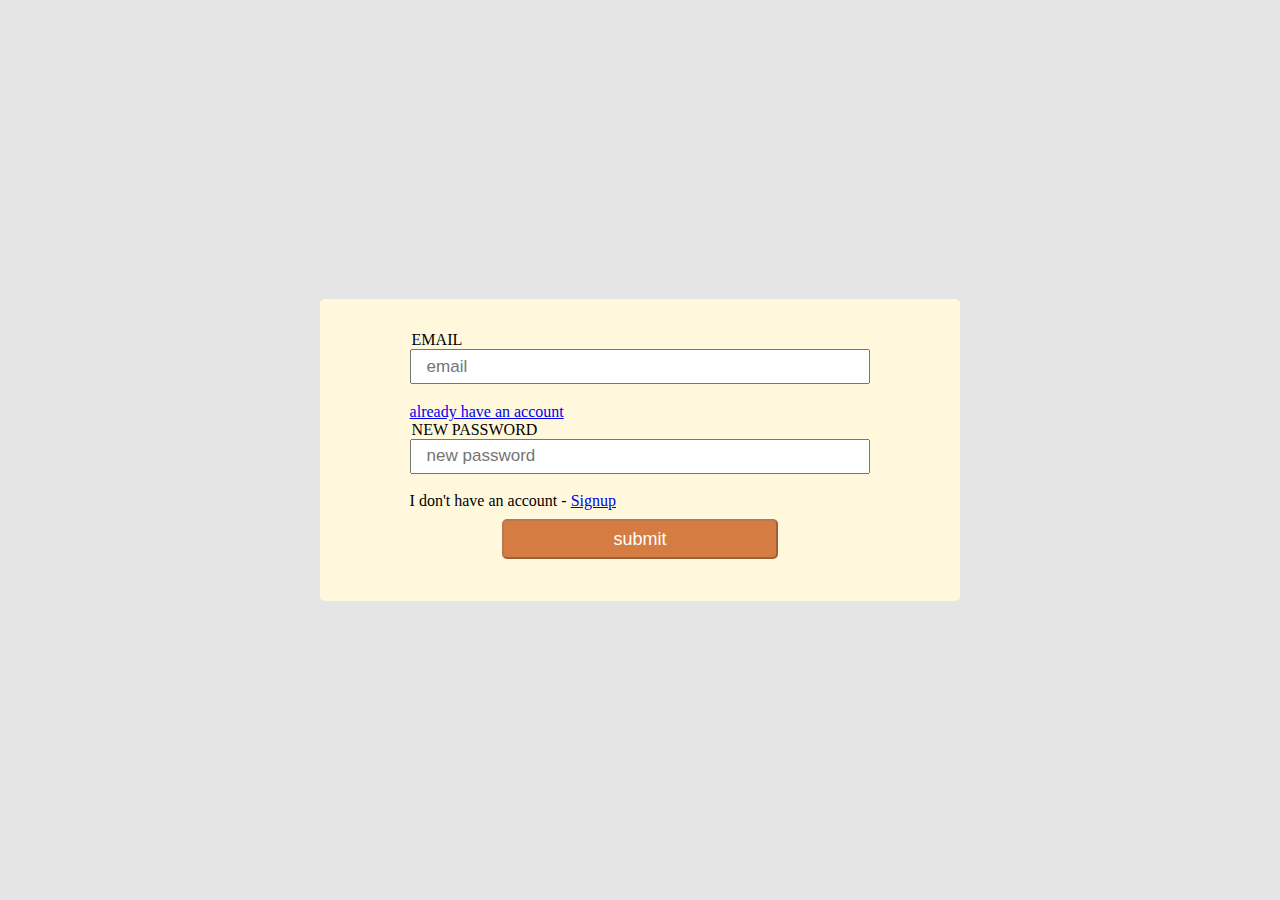
==== pages/forgot.html @ df5c3990 "boom" ====
<!DOCTYPE html>
<html lang="en">
<head>
    <meta charset="UTF-8">
    <meta name="viewport" content="width=device-width, initial-scale=1.0">
    <link rel="stylesheet" href="../style/style.css">
    <title>emmo | password reset page</title>
</head>
<body>
    <main>
        <form>
            <div class="input-char">
                <div>
                    <legend for="email">EMAIL</legend>
                    <input type="email" id="email" placeholder="email" required>
                </div>
                <div>
                    <a href="../index.html">already have an account</a>
                    <legend for="password">NEW PASSWORD</legend>
                    <input type="password" id="password" placeholder="new password" required>
                </div>
            </div>
            <div class="to-other">
                <span>I don't have an account - <a href="sign-up.html"> Signup</a></span>
            </div>
            <input type="submit" value="submit" disabled>
        </form>
    </main>
    <script src="../js/login.js"></script>
</body>
</html>
---- style/style.css ----
html, body {
    width: 100%;
    height: 100vh;
    margin: 0;
    padding: 0;
    background: #E5E5E5;
}
* {
    box-sizing: border-box;
}
body {
    display: flex;
    flex-direction: row;
    justify-content: center;
    align-items: center;
}
main {
    width: 50%;
    border-radius: 5px;
    background: #fff8dc;
    padding: 2.5% 7%;
}
main > form {
    width: 100%;
    padding: 0;
}
main > form > div.input-char > div.name {
    display : flex;
    flex-direction: row;
    justify-content: space-between;
    flex-wrap: nowrap;
    margin-bottom: 2%;
}
main > form > div.input-char > div.name input {
    width: 100%;
}
input[type="text"], input[type="email"], input[type="password"], input[type="number"] {
    width: 100%;
    height: 35px;
    padding-left: 15px;
    font-size: 17px;
    margin-bottom: 4%;
}
input[type="submit"] {
    width: 60%;
    height: 40px;
    text-align: center;
    margin: 2% 20%;
    background: #d47c41;
    color: #FFFFFF;
    font-size: 18px;
    border-radius: 5px;
    cursor: pointer;
}
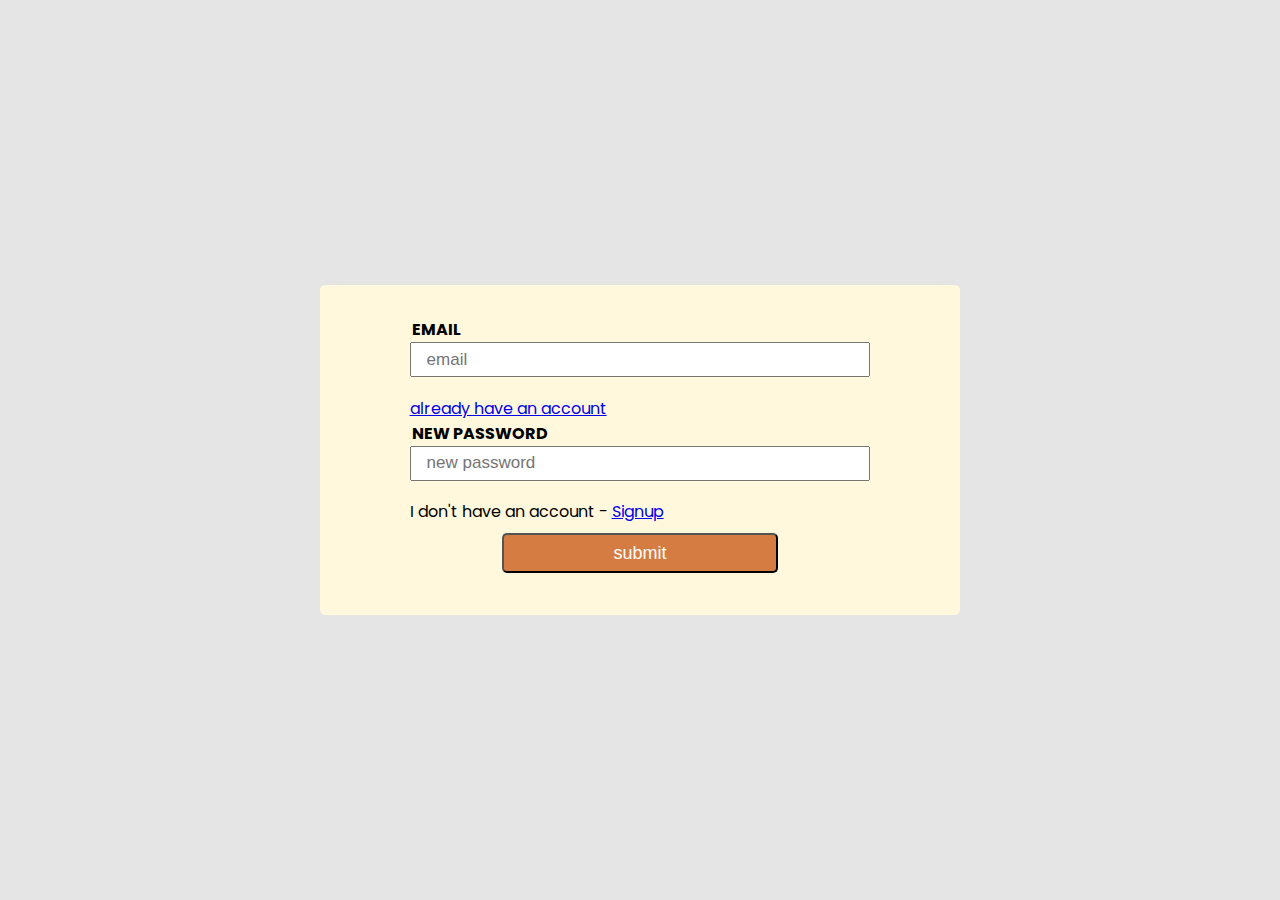
==== commit d790a2c6: "2" ====
--- a/pages/forgot.html
+++ b/pages/forgot.html
@@ -23,7 +23,7 @@
             <div class="to-other">
                 <span>I don't have an account - <a href="sign-up.html"> Signup</a></span>
             </div>
-            <input type="submit" value="submit" disabled>
+            <input type="submit" id="submit" value="submit">
         </form>
     </main>
     <script src="../js/login.js"></script>
--- a/style/style.css
+++ b/style/style.css
@@ -1,3 +1,4 @@
+@import url('https://fonts.googleapis.com/css2?family=Poppins:wght@300&display=swap');
 html, body {
     width: 100%;
     height: 100vh;
@@ -13,12 +14,31 @@
     flex-direction: row;
     justify-content: center;
     align-items: center;
+    font-family: 'Poppins', 'Franklin Gothic Medium', 'Arial Narrow', Arial, sans-serif;
 }
 main {
     width: 50%;
     border-radius: 5px;
     background: #fff8dc;
     padding: 2.5% 7%;
+    position: relative;
+    display: flex;
+    flex-direction: column;
+    justify-content: center;
+    align-items: center;
+}
+@media (max-width: 500px) {
+  main {
+      width: 90%;
+  }
+}
+@media (min-width: 501px) and (max-width: 799px) {
+  main {
+      width: 70%;
+  }
+}
+h1 {
+    margin-top: 0;
 }
 main > form {
     width: 100%;
@@ -31,8 +51,11 @@
     flex-wrap: nowrap;
     margin-bottom: 2%;
 }
-main > form > div.input-char > div.name input {
-    width: 100%;
+legend {
+    font-weight: 700;
+}
+main > form > div.input-char > div.name > input {
+    width: 90%;
 }
 input[type="text"], input[type="email"], input[type="password"], input[type="number"] {
     width: 100%;
@@ -51,4 +74,28 @@
     font-size: 18px;
     border-radius: 5px;
     cursor: pointer;
-}+}
+
+.loader {
+    z-index: 1000;
+    display: none;
+    position: absolute;
+    border: 25px solid #928383;
+    border-radius: 50%;
+    border-top: 25px solid #a75c31;
+    width: 150px;
+    height: 150px;
+    -webkit-animation: spin 1s linear infinite; /* Safari */
+    animation: spin 1s linear infinite;
+}
+
+/* Safari */
+@-webkit-keyframes spin {
+    0% { -webkit-transform: rotate(0deg); }
+    100% { -webkit-transform: rotate(360deg); }
+}
+
+@keyframes spin {
+    0% { transform: rotate(0deg); }
+    100% { transform: rotate(360deg); }
+}
